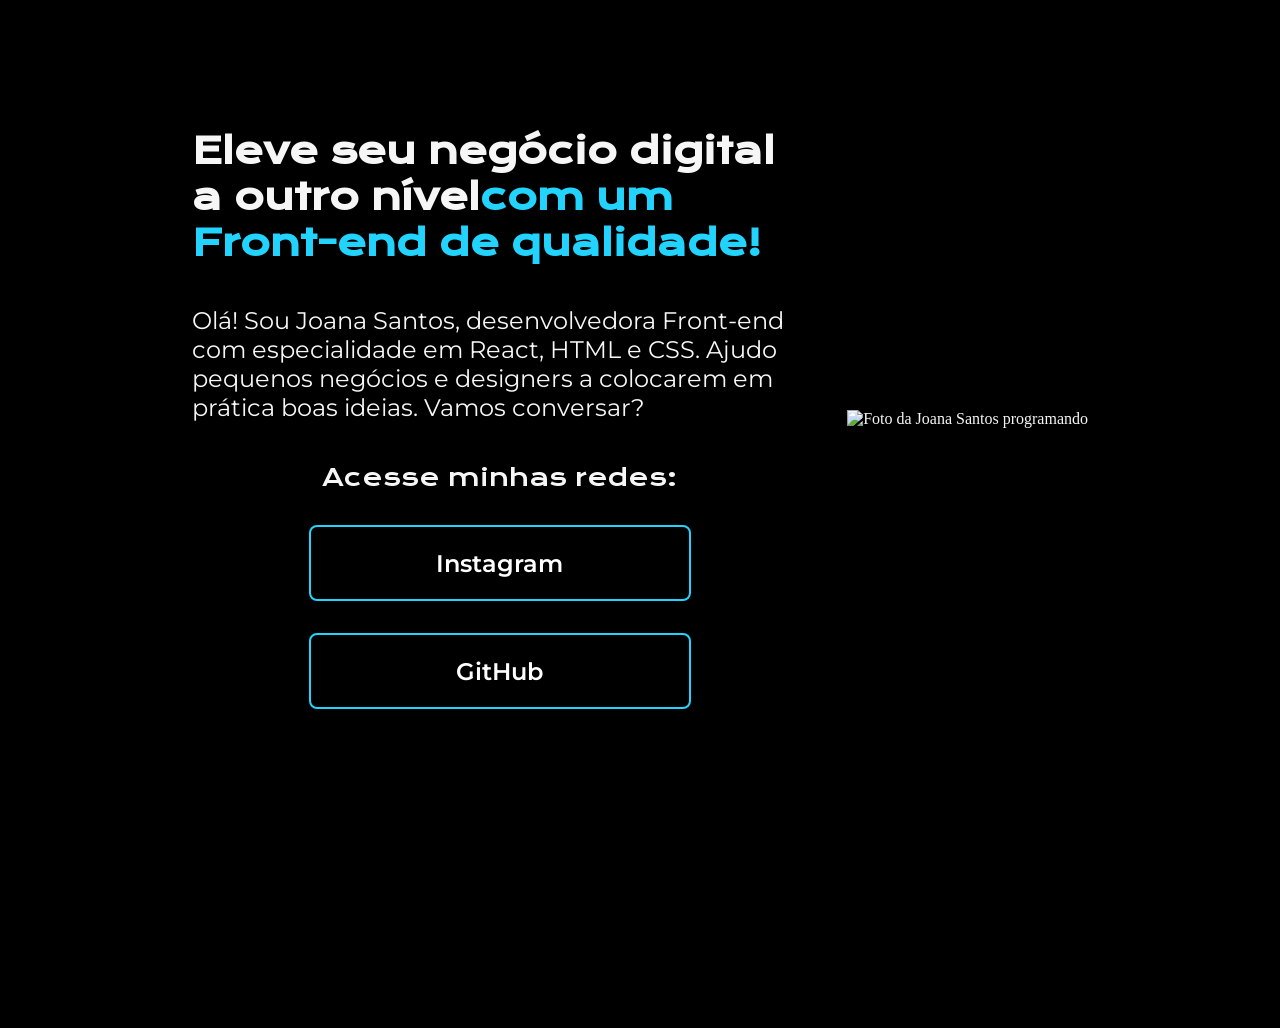
==== curso 3 HTML e CSS/Portifolio-HTML-e-CSS-Curso3-aula_5/index.html @ 7b650afd "Add files via upload" ====
<!DOCTYPE html>
<html lang="pt-br">

<head>
    <meta charset="UTF-8">
    <meta http-equiv="X-UA-Compatible" content="IE=edge">
    <meta name="viewport" content="width=device-width, initial-scale=1.0">
    <title>Portifolio</title>
    <link rel="stylesheet" href="style.css">
</head>

<body>
    <header></header>
    <main class="apresentacao">
        <section class="apresentacao__conteudo">
            <h1 class="apresentacao__conteudo__titulo">Eleve seu negócio digital a outro nível<strong 
            class="titulo-destaque">com um Front-end de qualidade!
            </strong></h1>
            <p class="apresentacao__conteudo__texto">Olá! Sou Joana Santos, desenvolvedora
            Front-end com especialidade em React, HTML e
            CSS. Ajudo pequenos negócios e designers a
            colocarem em prática boas ideias. Vamos
            conversar?</p>
            <div class="apresentacao__links">
                <h2 class="apresentacao__links__subtitulos">Acesse minhas redes: </h2>
                <a class="apresentacao__links__link" href="https://instagram.com/rafaballerini">Instagram</a>
                <a class="apresentacao__links__link" href="https://github.com/guilhermeonrails">GitHub</a>
            </div>
        </section>
        <img src="imagem.png" alt="Foto da Joana Santos programando">
    </main>
    <footer></footer>
</body>

</html>
---- curso 3 HTML e CSS/Portifolio-HTML-e-CSS-Curso3-aula_5/style.css ----
@import url('https://fonts.googleapis.com/css2?family=Krona+One&family=Montserrat:wght@400;600&display=swap');

*{
    margin: 0;
    padding: 0;
}

body{
    height: 100vh;
    box-sizing: border-box;
    background-color: #000000;
    color: #F6F6F6;
}

.titulo-destaque{
    color: #22D4FD;
}

.apresentacao{
    margin: 10% 15%;
    display: flex;
    align-items: center;
    justify-content: space-between;
}
.apresentacao__conteudo{
    width: 615px;
    display: flex;
    flex-direction: column;
    gap: 40px;
}

.apresentacao__conteudo__titulo{
    font-size: 36px;
    font-family: 'Krona One', sans-serif;
}

.apresentacao__conteudo__texto{
    font-size: 24px;
    font-family: 'Montserrat', sans-serif;
}

.apresentacao__links{
    display: flex;
    flex-direction: column;
    justify-content: space-between;
    align-items: center;
    gap: 32px;
}

.apresentacao__links__subtitulos{
    font-family: 'Krona One', sans-serif;
    font-weight: 400;
    font-size: 24px;
}

.apresentacao__links__link{
    /* background-color: #22D4FD; */
    border: 2px solid #22D4FD;
    width: 378px;
    text-align: center;
    border-radius: 8px;
    font-size: 24px;
    font-weight: 600;
    padding: 21.5px 0;
    text-decoration: none;
    color: #ffffff;
    font-family: 'Montserrat', sans-serif;
}
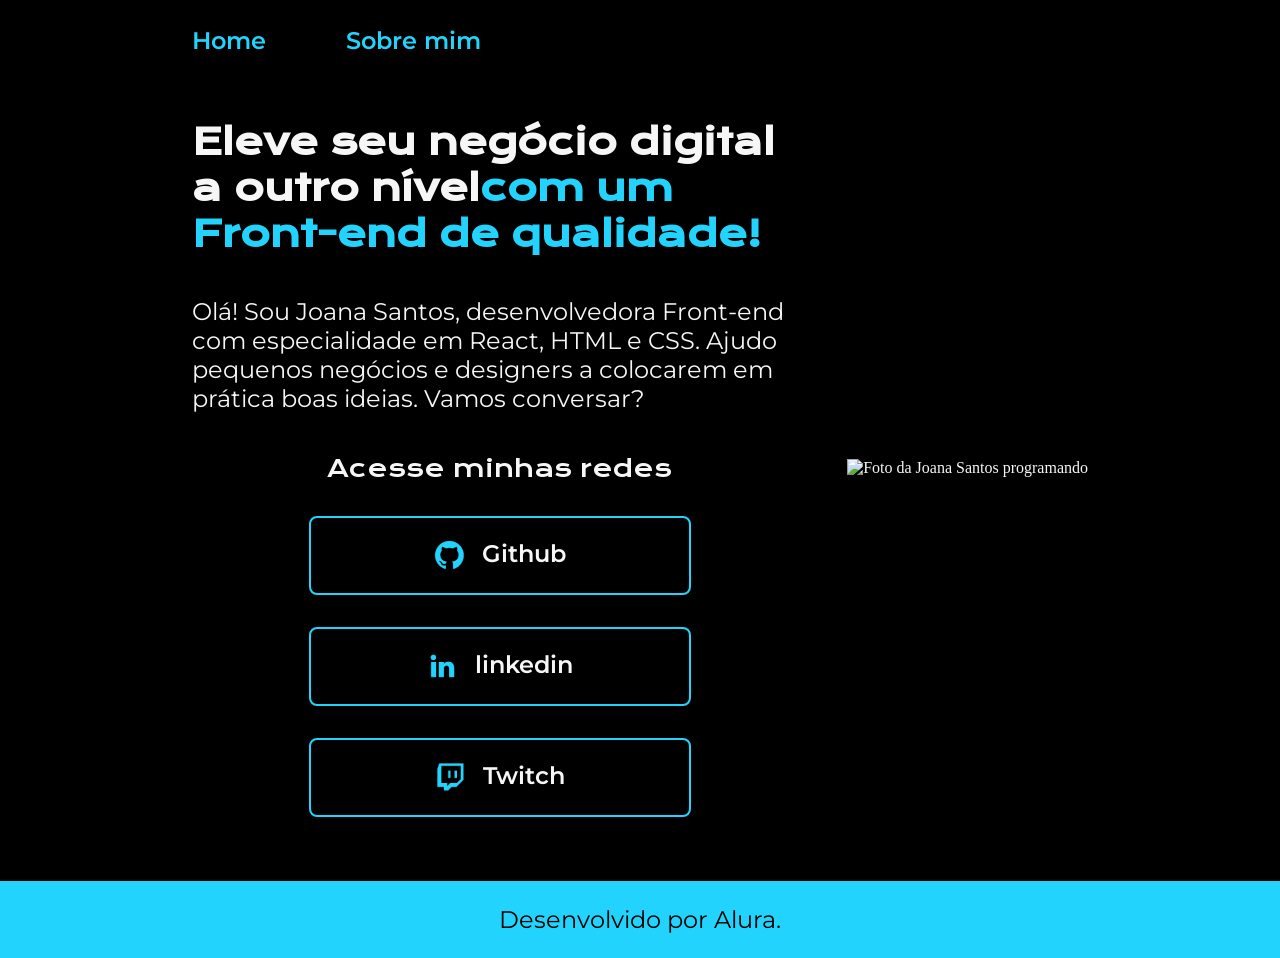
==== commit 1a3e762a: "Add files via upload" ====
--- a/curso 3 HTML e CSS/Portifolio-HTML-e-CSS-Curso3-aula_5/index.html
+++ b/curso 3 HTML e CSS/Portifolio-HTML-e-CSS-Curso3-aula_5/index.html
@@ -6,11 +6,16 @@
     <meta http-equiv="X-UA-Compatible" content="IE=edge">
     <meta name="viewport" content="width=device-width, initial-scale=1.0">
     <title>Portifolio</title>
-    <link rel="stylesheet" href="style.css">
+    <link rel="stylesheet" href="./styles/style.css">
 </head>
 
 <body>
-    <header></header>
+    <header class="cabecalho">
+        <nav class="cabecalho__menu">
+            <a class="cabecalho__menu__link" href="index.html">Home</a>
+            <a class="cabecalho__menu__link" href="about.html">Sobre mim</a>
+        </nav>
+    </header>
     <main class="apresentacao">
         <section class="apresentacao__conteudo">
             <h1 class="apresentacao__conteudo__titulo">Eleve seu negócio digital a outro nível<strong 
@@ -22,14 +27,26 @@
             colocarem em prática boas ideias. Vamos
             conversar?</p>
             <div class="apresentacao__links">
-                <h2 class="apresentacao__links__subtitulos">Acesse minhas redes: </h2>
-                <a class="apresentacao__links__link" href="https://instagram.com/rafaballerini">Instagram</a>
-                <a class="apresentacao__links__link" href="https://github.com/guilhermeonrails">GitHub</a>
+                <h2 class="apresentacao__links__subtitulo">Acesse minhas redes</h2>
+                <a class="apresentacao__links__link" href="https://github.com/rafaballerini">
+                    <img src="./assets/github.png">
+                    Github
+                </a>
+                <a class="apresentacao__links__link" href="https://linkedin.com/in/rafaellaballerini">
+                    <img src="./assets/linkedin.png">
+                    linkedin
+                </a>
+                <a class="apresentacao__links__link" href="https://twitch.tv/guilimadev">
+                    <img src="./assets/twitch.png">
+                    Twitch
+                </a>
             </div>
         </section>
-        <img src="imagem.png" alt="Foto da Joana Santos programando">
+        <img src="./assets/imagem.png" alt="Foto da Joana Santos programando">
     </main>
-    <footer></footer>
+    <footer class="rodape">
+        <p>Desenvolvido por Alura.</p>
+    </footer>
 </body>
 
 </html>
--- a/curso 3 HTML e CSS/Portifolio-HTML-e-CSS-Curso3-aula_5/styles/style.css
+++ b/curso 3 HTML e CSS/Portifolio-HTML-e-CSS-Curso3-aula_5/styles/style.css
@@ -0,0 +1,99 @@
+@import url('https://fonts.googleapis.com/css2?family=Krona+One&family=Montserrat:wght@400;600&display=swap');
+
+:root {
+    --cor-primaria: #000000;
+    --cor-secundaria: #F6F6F6;
+    --cor-terciaria: #22D4FD;
+    --cor-hover: #272727;
+
+    --fonte-primaria: 'Krona One', sans-serif;
+    --fonte-secundaria: 'Montserrat', sans-serif;
+}
+*{
+    margin: 0;
+    padding: 0;
+}
+
+body{
+    box-sizing: border-box;
+    background-color: var(--cor-primaria);
+    color: var(--cor-secundaria);
+}
+.cabecalho{
+    padding: 2% 0% 0% 15%;
+}
+.cabecalho__menu{
+    display: flex;
+    gap: 80px;
+}
+.cabecalho__menu__link{
+    font-family: var(--fonte-secundaria);
+    font-size: 24px;
+    font-weight: 600;
+    color: var(--cor-terciaria);
+    text-decoration: none;
+}
+.apresentacao{
+    padding: 5% 15%;
+    display: flex;
+    align-items: center;
+    justify-content: space-between;
+}
+.apresentacao__conteudo{
+    width: 615px;
+    display: flex;
+    flex-direction: column;
+    gap: 40px;
+}
+
+.apresentacao__conteudo__titulo{
+    font-size: 36px;
+    font-family: var(--fonte-primaria);
+}
+.titulo-destaque{
+    color: var(--cor-terciaria);
+}
+.apresentacao__conteudo__texto{
+    font-size: 24px;
+    font-family: var(--fonte-secundaria);
+}
+
+.apresentacao__links{
+    display: flex;
+    flex-direction: column;
+    justify-content: space-between;
+    align-items: center;
+    gap: 32px;
+}
+.apresentacao__links__subtitulo{
+    font-family: var(--fonte-primaria);
+    font-weight: 400;
+    font-size: 24px;
+}
+.apresentacao__links__link{
+    display: flex;
+    justify-content: center;
+    gap: 16px;
+    border: 2px solid var(--cor-terciaria);
+    width: 378px;
+    text-align: center;
+    border-radius: 8px;
+    font-size: 24px;
+    font-weight: 600;
+    padding: 21.5px 0;
+    text-decoration: none;
+    color: var(--cor-secundaria);
+    font-family: var(--fonte-secundaria);
+}
+.apresentacao__links__link:hover{
+    background-color: var(--cor-hover);
+}
+.rodape{
+    color: var(--cor-primaria);
+    background-color: var(--cor-terciaria);
+    padding: 24px;
+    text-align: center;
+    font-family: var(--fonte-secundaria);
+    font-size: 24px;
+    font-weight: 400;
+}
